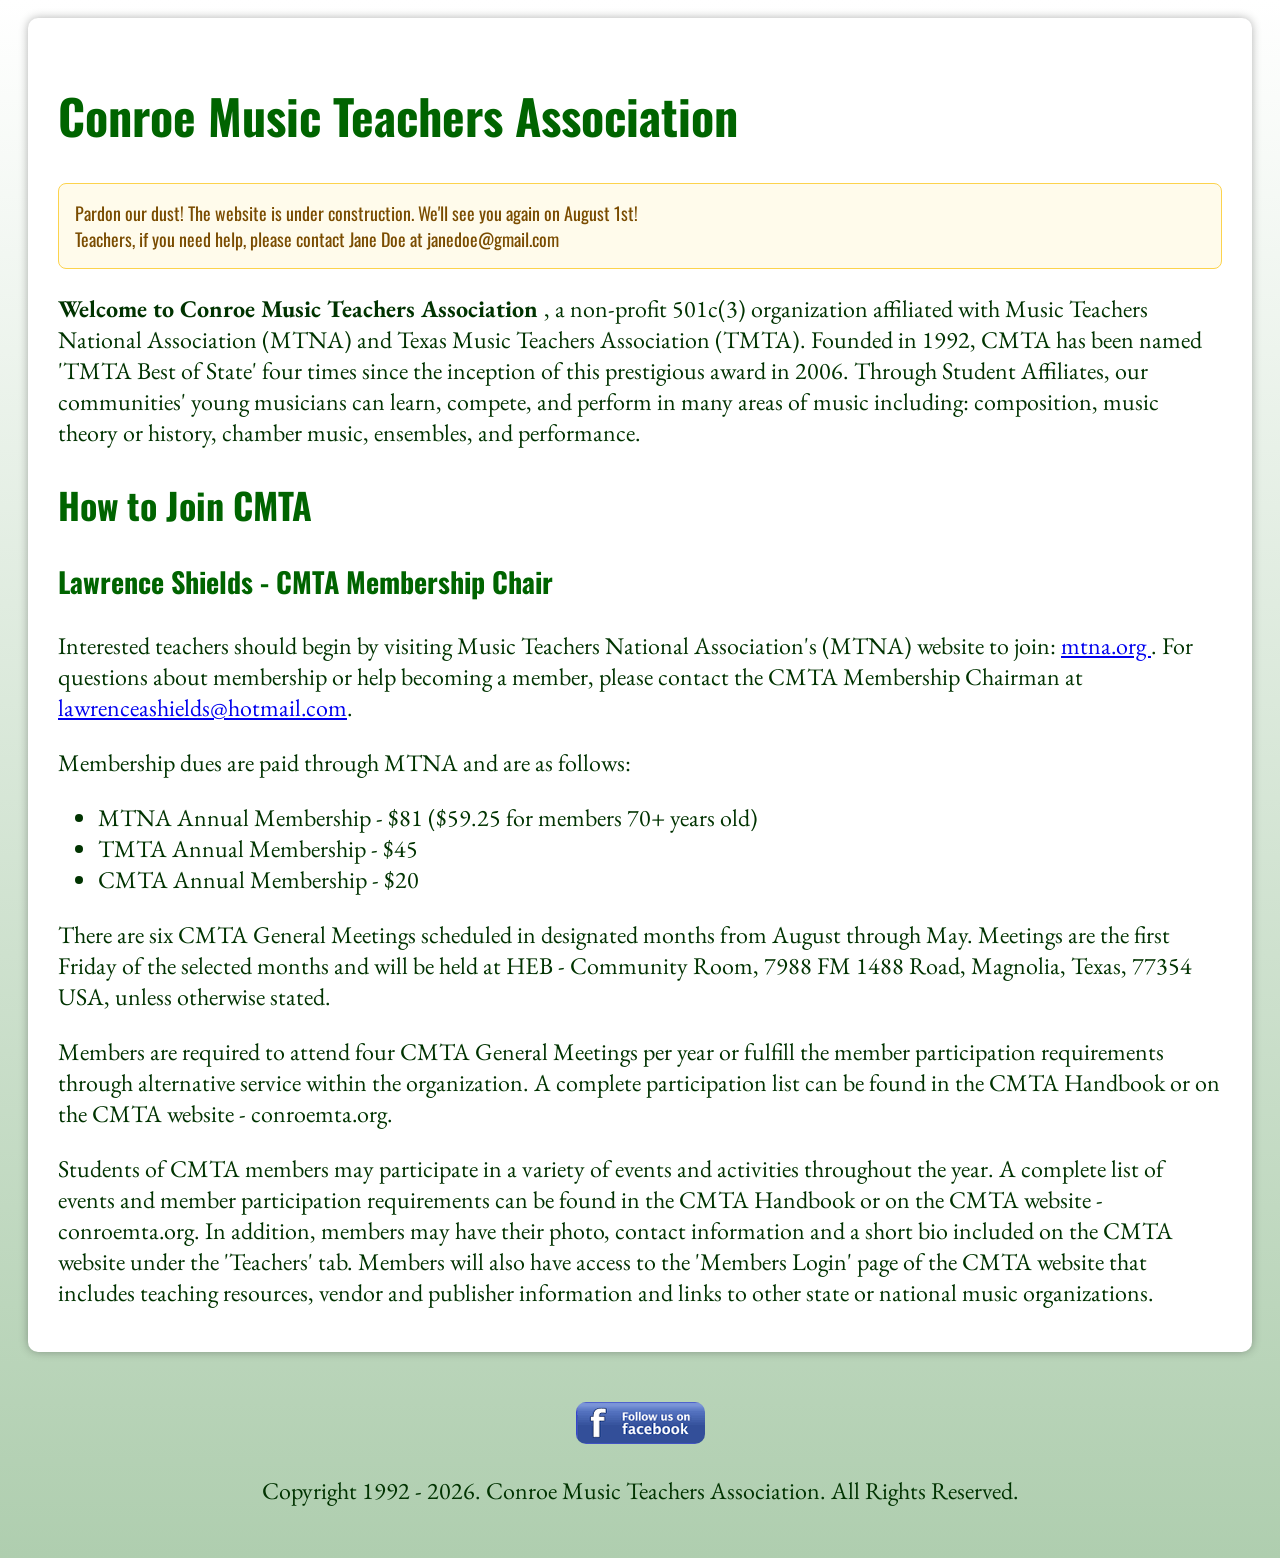
==== index.html @ a39ff5e4 "initial working lander page" ====
<!doctype html>
<html lang="en">
  <head>
    <meta charset="UTF-8">
    <meta name="viewport" content="width=device-width, initial-scale=1.0">
    <title>
      Conroe Music Teachers Association
    </title>
    <link rel="stylesheet" href="style.css">
  </head>
  <body>
    <div class="content-container">
      <header>
        <h1>
          Conroe Music Teachers Association
        </h1>
      </header>

      <main>
        <!-- under contruction banner -->
        <p class="warning">
          Pardon our dust! The website is under construction. We'll see you again on August 1st!
          <br>
          Teachers, if you need help, please contact Jane Doe at janedoe@gmail.com
        </p>

        <!-- intro -->
        <p>
          <strong>
            Welcome to Conroe Music Teachers Association
          </strong>
          , a non-profit 501c(3) organization affiliated with Music Teachers National Association (MTNA) and Texas Music Teachers Association (TMTA). Founded in 1992, CMTA has been named 'TMTA Best of State' four times since the inception of this prestigious award in 2006. Through Student Affiliates, our communities' young musicians can learn, compete, and perform in many areas of music including: composition, music theory or history, chamber music, ensembles, and performance.
        </p>

        <!-- best of state -->

        <!-- how to join -->
        <h2>
          How to Join CMTA
        </h2>
        <h3>
          Lawrence Shields - CMTA Membership Chair
        </h3>
        <p>
          Interested teachers should begin by visiting Music Teachers National Association's (MTNA) website to join:
          <a href="http://www.mtna.org" target="_blank">
            mtna.org
          </a>
          . For questions about membership or help becoming a member, please contact the CMTA Membership Chairman at <a href="mailto:example@email.com">lawrenceashields@hotmail.com</a>.
          <p>
            Membership dues are paid through MTNA and are as follows:
            <ul>
              <li>
                MTNA Annual Membership - $81 ($59.25 for members 70+ years old)
              </li>
              <li>
                TMTA Annual Membership - $45
              </li>
              <li>
                CMTA Annual Membership - $20
              </li>
            </ul>
          </p>
          <p>
            There are six CMTA General Meetings scheduled in designated months from August through May. Meetings are the first Friday of the selected months and will be held at HEB - Community Room, 7988 FM 1488 Road, Magnolia, Texas, 77354 USA, unless otherwise stated.
          </p>
          <p>
            Members are required to attend four CMTA General Meetings per year or fulfill the member participation requirements through alternative service within the organization. A complete participation list can be found in the CMTA Handbook or on the CMTA website - conroemta.org.
          </p>
          <p>
            Students of CMTA members may participate in a variety of events and activities throughout the year. A complete list of events and member participation requirements can be found in the CMTA Handbook or on the CMTA website - conroemta.org. In addition, members may have their photo, contact information and a short bio included on the CMTA website under the 'Teachers' tab. Members will also have access to the 'Members Login' page of the CMTA website that includes teaching resources, vendor and publisher information and links to other state or national music organizations.
          </p>
        </p>

      </main>
    </div>
    
    <!-- footer -->
    <footer>
      <a href="https://www.facebook.com/Conroe-Music-Teachers-Association-170639652967357" target="_blank">
        <img src="static/facebook-icon.png" alt="Follow us on Facebook" class="social-icon">
      </a>
      <p>
        Copyright 1992 - 2026. Conroe Music Teachers Association. All Rights Reserved.
      </p>
    </footer>
  </body>
</html>
---- style.css ----
@import url('https://fonts.googleapis.com/css2?family=Oswald&display=swap');
@import url('https://fonts.googleapis.com/css2?family=EB+Garamond&display=swap');

body {
  color: #003300;
  /* font-family: Oswald, Arial, Helvetica, sans-serif; */
  font-family: Garamond, "Adobe Garamond Pro", "EB Garamond", "Times New Roman", Times, serif;
  /* padding-left: 10px;
  padding-right: 10px; */
  padding: 10px;
  font-size: x-large;
  background: linear-gradient(white, #afceaf);
  font-weight: normal;
}

h1, h2, h3, h4, h5, h6 {
  font-family: Oswald, Arial, Helvetica, sans-serif;
  color: #006400;
}

.warning {
  background-color: #fffbeb; /* Light yellow background */
  border: 1px solid #fcd34d; /* Yellow border */
  color: #7a4c00; /* Dark yellow/brown text */
  font-family: Oswald, Arial, Helvetica, sans-serif;
  padding: 1rem;
  border-radius: 8px;
  font-size: large;
}

.content-container {
  box-shadow: 0 0 10px rgba(0, 0, 0, 0.3);
  margin-left: 10px;
  margin-right: 10px;
  /* padding-left: 20px;
  padding-right: 20px; */
  padding: 30px;
  padding-bottom: 20px;
  border-radius: 10px;
  background-color: white;
}

footer {
  padding: 10px;
  padding-top: 50px;
  text-align: center;
}


.social-icon {
  /* width: 30px;
  height: 30px; */
  cursor: pointer;
  border-radius: 10px;
  

}
.social-icon:hover {
  opacity: 0.7;
}
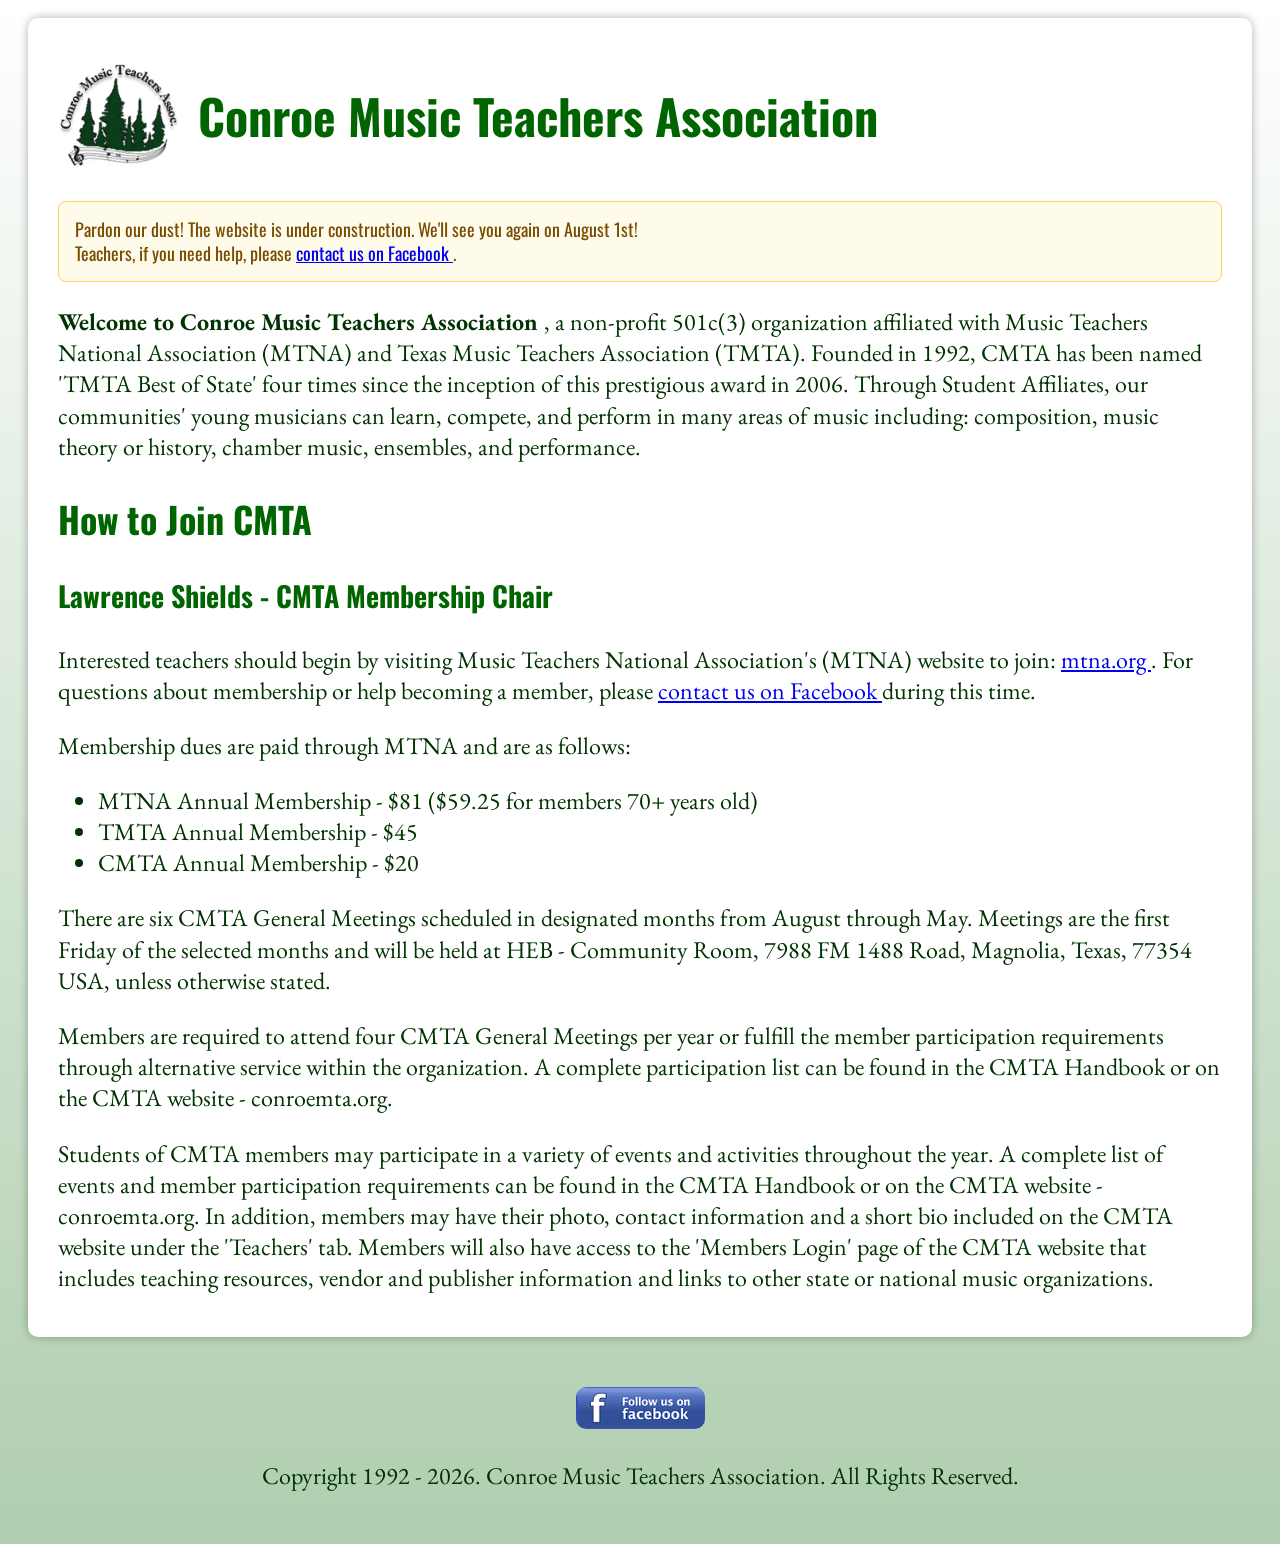
==== commit 880f6fa8: "add contact on facebook links" ====
--- a/index.html
+++ b/index.html
@@ -11,6 +11,7 @@
   <body>
     <div class="content-container">
       <header>
+        <img src="static/cmta-logo.png" alt="Logo">
         <h1>
           Conroe Music Teachers Association
         </h1>
@@ -21,7 +22,10 @@
         <p class="warning">
           Pardon our dust! The website is under construction. We'll see you again on August 1st!
           <br>
-          Teachers, if you need help, please contact Jane Doe at janedoe@gmail.com
+          Teachers, if you need help, please 
+          <a href="https://www.facebook.com/Conroe-Music-Teachers-Association-170639652967357" target="_blank">
+            contact us on Facebook
+          </a>.
         </p>
 
         <!-- intro -->
@@ -46,7 +50,10 @@
           <a href="http://www.mtna.org" target="_blank">
             mtna.org
           </a>
-          . For questions about membership or help becoming a member, please contact the CMTA Membership Chairman at <a href="mailto:example@email.com">lawrenceashields@hotmail.com</a>.
+          . For questions about membership or help becoming a member, please 
+          <a href="https://www.facebook.com/Conroe-Music-Teachers-Association-170639652967357" target="_blank">
+            contact us on Facebook
+          </a> during this time.
           <p>
             Membership dues are paid through MTNA and are as follows:
             <ul>
--- a/style.css
+++ b/style.css
@@ -16,6 +16,10 @@
 h1, h2, h3, h4, h5, h6 {
   font-family: Oswald, Arial, Helvetica, sans-serif;
   color: #006400;
+}
+
+p {
+  line-height: 1.3;
 }
 
 .warning {
@@ -58,3 +62,15 @@
 .social-icon:hover {
   opacity: 0.7;
 }
+
+header {
+  display: flex;
+  align-items: center; /* vertically aligns logo and text */
+  gap: 10px;           /* space between logo and title */
+}
+
+header img {
+  width: 120px;  /* adjust size as needed */
+  height: auto;
+  margin-right: 10px;
+}
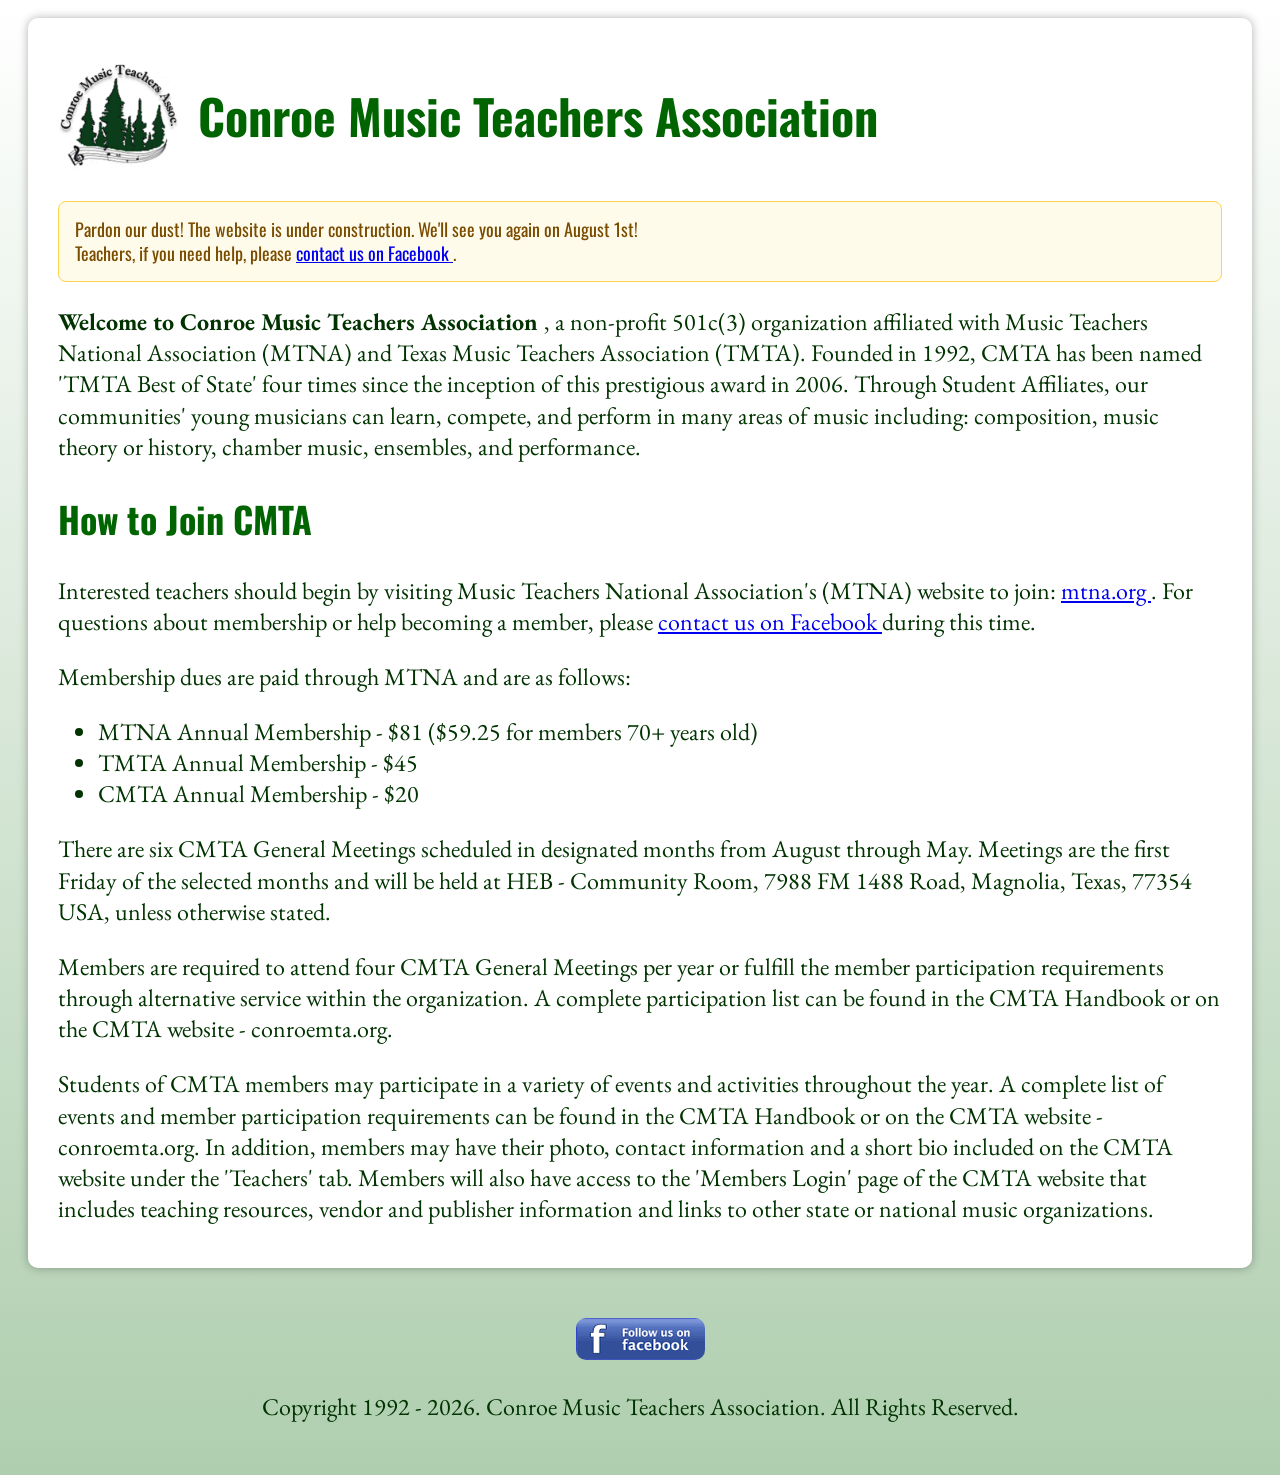
==== commit 477d8eb2: "added mobile-friendly styling" ====
--- a/index.html
+++ b/index.html
@@ -42,9 +42,6 @@
         <h2>
           How to Join CMTA
         </h2>
-        <h3>
-          Lawrence Shields - CMTA Membership Chair
-        </h3>
         <p>
           Interested teachers should begin by visiting Music Teachers National Association's (MTNA) website to join:
           <a href="http://www.mtna.org" target="_blank">
--- a/style.css
+++ b/style.css
@@ -1,17 +1,5 @@
 @import url('https://fonts.googleapis.com/css2?family=Oswald&display=swap');
 @import url('https://fonts.googleapis.com/css2?family=EB+Garamond&display=swap');
-
-body {
-  color: #003300;
-  /* font-family: Oswald, Arial, Helvetica, sans-serif; */
-  font-family: Garamond, "Adobe Garamond Pro", "EB Garamond", "Times New Roman", Times, serif;
-  /* padding-left: 10px;
-  padding-right: 10px; */
-  padding: 10px;
-  font-size: x-large;
-  background: linear-gradient(white, #afceaf);
-  font-weight: normal;
-}
 
 h1, h2, h3, h4, h5, h6 {
   font-family: Oswald, Arial, Helvetica, sans-serif;
@@ -20,6 +8,50 @@
 
 p {
   line-height: 1.3;
+}
+
+body {
+  color: #003300;
+  font-family: Garamond, "Adobe Garamond Pro", "EB Garamond", "Times New Roman", Times, serif;
+  padding: 10px;
+  font-size: x-large;
+  background: linear-gradient(white, #afceaf);
+  font-weight: normal;
+}
+
+footer {
+  padding: 10px;
+  padding-top: 50px;
+  text-align: center;
+}
+
+header {
+  display: flex;
+  align-items: center; /* vertically aligns logo and text */
+  gap: 10px;           /* space between logo and title */
+}
+
+header img {
+  width: 120px;  /* adjust size as needed */
+  height: auto;
+  margin-right: 10px;
+}
+
+@media (max-width: 768px) {
+  body {
+    font-size: large;
+    padding: 5px;
+  }
+
+  header {
+    flex-direction: column;   /* stack vertically */
+    align-items: center;      /* center both elements */
+    text-align: center;       /* center the text */
+  }
+
+  header img {
+    width: 50px; /* smaller logo */
+  }
 }
 
 .warning {
@@ -36,41 +68,24 @@
   box-shadow: 0 0 10px rgba(0, 0, 0, 0.3);
   margin-left: 10px;
   margin-right: 10px;
-  /* padding-left: 20px;
-  padding-right: 20px; */
   padding: 30px;
   padding-bottom: 20px;
   border-radius: 10px;
   background-color: white;
 }
-
-footer {
-  padding: 10px;
-  padding-top: 50px;
-  text-align: center;
+@media (max-width: 768px) {
+  .content-container {
+    margin-left: 3px;
+    margin-right: 3px;
+    padding: 15px;
+    padding-bottom: 20px;
+  }
 }
 
-
 .social-icon {
-  /* width: 30px;
-  height: 30px; */
   cursor: pointer;
   border-radius: 10px;
-  
-
 }
 .social-icon:hover {
   opacity: 0.7;
 }
-
-header {
-  display: flex;
-  align-items: center; /* vertically aligns logo and text */
-  gap: 10px;           /* space between logo and title */
-}
-
-header img {
-  width: 120px;  /* adjust size as needed */
-  height: auto;
-  margin-right: 10px;
-}
